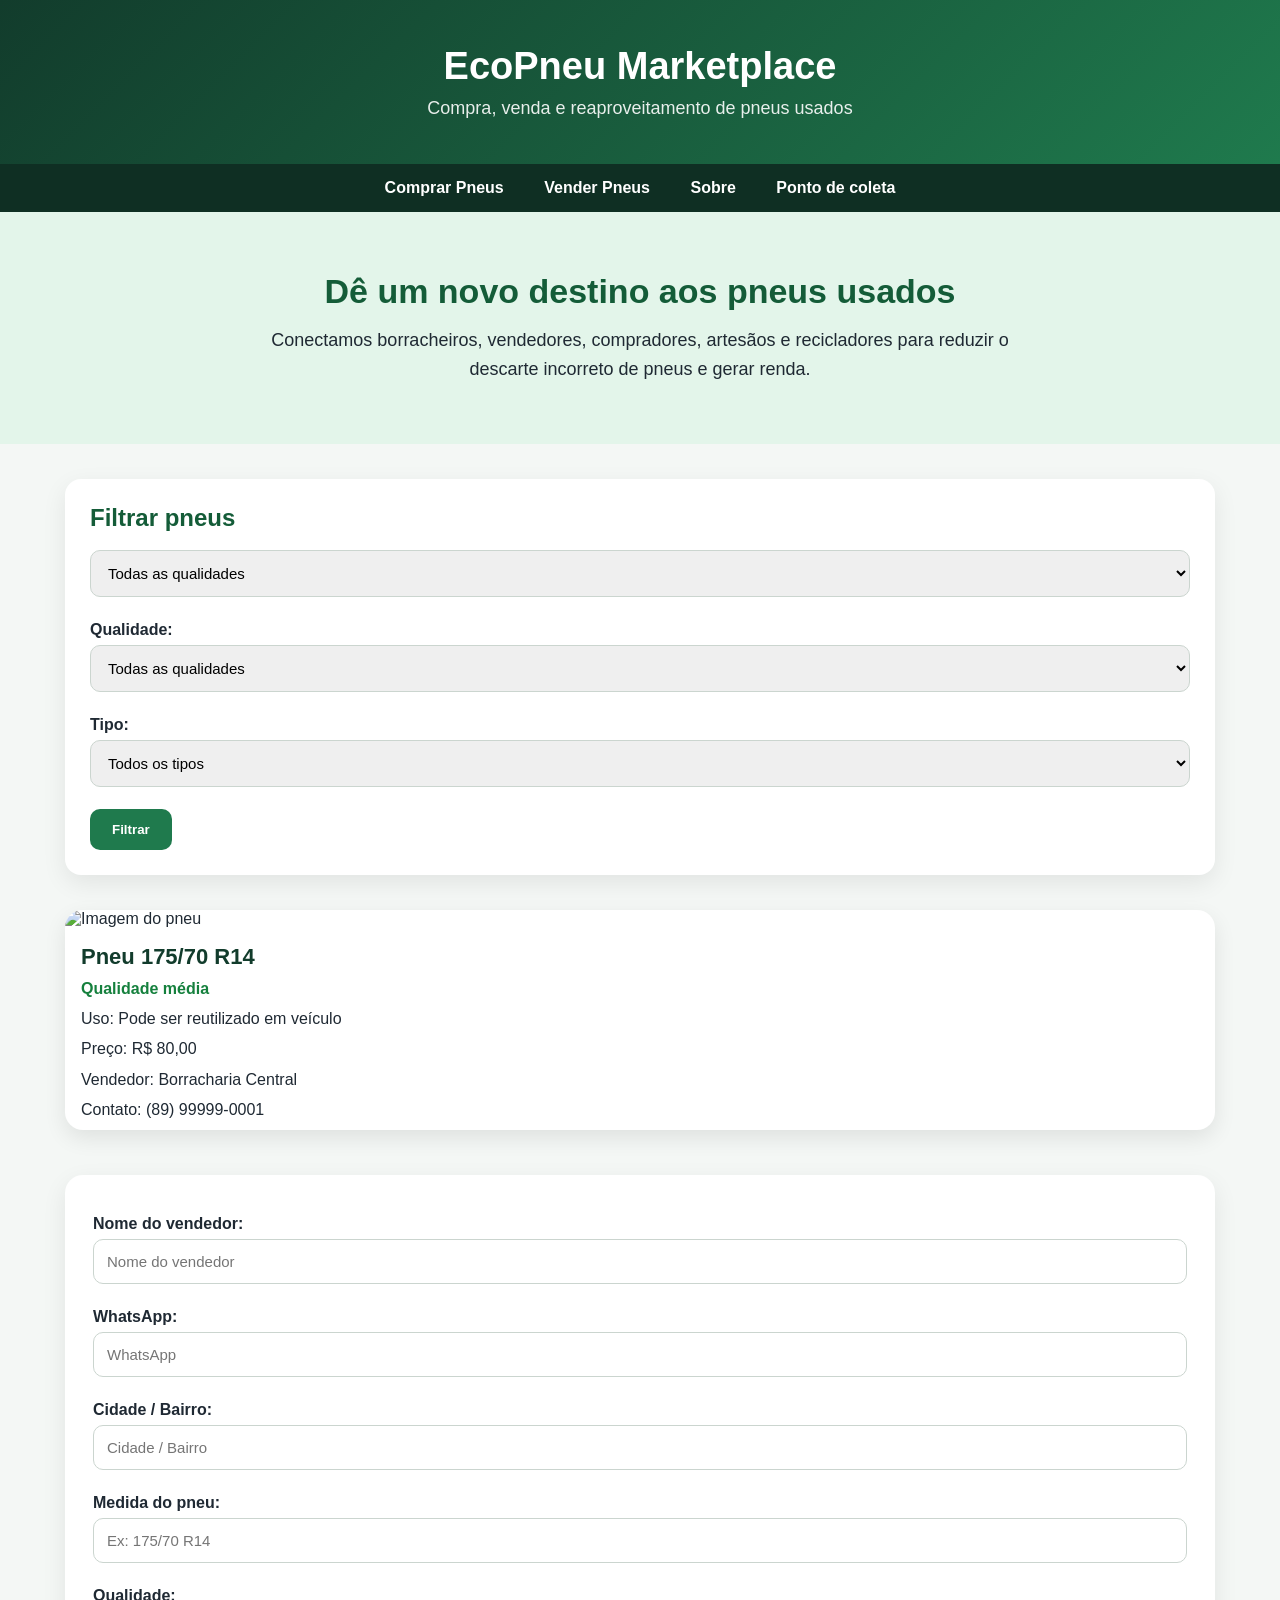
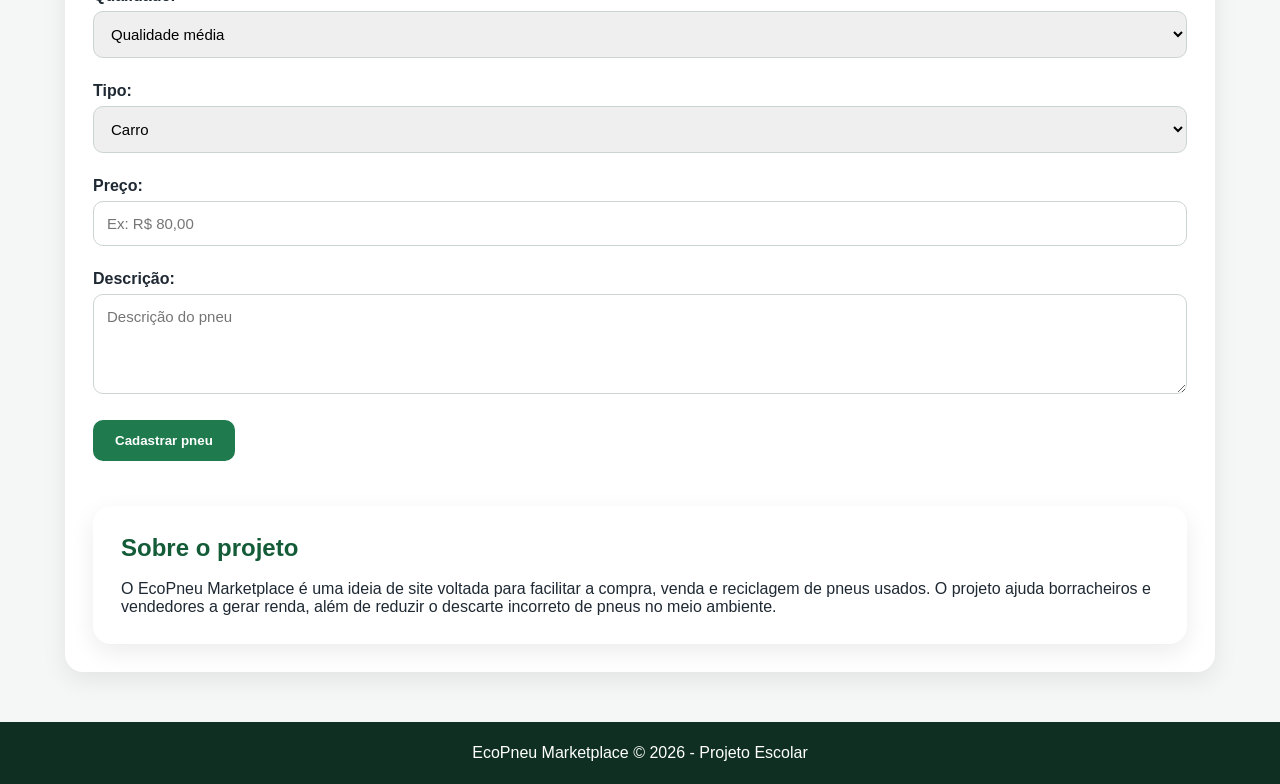
==== compra.html @ 9279fdc3 "alteração do index" ====
<!DOCTYPE html>
<html lang="pt-BR">
<head>
  <meta charset="UTF-8">
  <meta name="viewport" content="width=device-width, initial-scale=1.0">
  <title>EcoPneu Marketplace</title>

  <link rel="stylesheet" href="style.css">
</head>

<body>

  <header>
    <h1>EcoPneu Marketplace</h1>
    <p>Compra, venda e reaproveitamento de pneus usados</p>
  </header>

  <nav>
    <a href="#comprar">Comprar Pneus</a>
    <a href="#vender">Vender Pneus</a>
    <a href="#sobre">Sobre</a>
    <a href="https://www.google.com/maps/place/Instituto+Federal+do+Piau%C3%AD
    +-+IFPI+-+Campus+Picos/@-7.0772223,-41.4127122,2602m/data=!3m1!1e3!4m6!3m5!1s0x79c1adfe6fee63d:0xf13ece540943492!8m2!3d-7.0703191!4d-41.402283!16s%2Fg%2F1
    1b7q0vxvd?entry=ttu&g_ep=EgoyMDI2MDQyNi4wIKXMDSoASAFQAw%3D%3D">Ponto de coleta</a>
  </nav>

  <section class="hero">
    <h2>Dê um novo destino aos pneus usados</h2>
    <p>
      Conectamos borracheiros, vendedores, compradores, artesãos e recicladores
      para reduzir o descarte incorreto de pneus e gerar renda.
    </p>
  </section>

  <main class="container">

    <section id="comprar">
      <div class="filtros">
        <h2>Filtrar pneus</h2>

        <select id="filtroQualidade">
          <option value="todos">Todas as qualidades</option>
          <option value="media">Artesanato</option>
          <option value="baixa">Recamapagem</option>
        </select>

        <label for="filtroQualidade">Qualidade:</label>
<select id="filtroQualidade">
  <option value="todos">Todas as qualidades</option>
  <option value="media">Qualidade média</option>
  <option value="baixa">Qualidade baixa</option>
</select>

<label for="filtroTipo">Tipo:</label>
<select id="filtroTipo">
  <option value="todos">Todos os tipos</option>
  <option value="carro">Carro</option>
  <option value="moto">Moto</option>
  <option value="reciclagem">Reciclagem</option>
  <option value="artesanato">Artesanato</option>
</select>
        <button type="button" onclick="filtrar()">Filtrar</button>
      </div>

      <div class="pneus" id="listaPneus">

        <div class="card" data-qualidade="media" data-tipo="carro">
          <img src="[data-uri]
          2t2RmSVrmSiZiJky8Q3elgICcqqDpFRWuDB4upivT56kAAkhy11SaPniMhr1rCS/ZEOpBST7yTTixdi70pHln2mpctJmAG8m9dU4IG45M+6OVexmMUrMs4i94Tobwq3XKKjg7PQtrk5NKsoEEtwcYsccobzLBMDkMQB7qkqpmWSX/tDpWz5oFAmYDXukEmm9lRHGapBZQUlQxAJSQ+FFORzgEZ1nmAC8k1wvJp57oSSpQoKbxjT15QudoKdgtYepwxy0c+s48VtBbOZit7v9awU2mT1j3j19enhuFKNTXdDpe1V0F/jQuPOsczbeQPGa8euMA3WhZDBKm4HnhyjqXJXw3uOsILtJIdyelYUlgn3Sp+PygHdmlpSod4cPqS3WF5F1JugF641whlLs6xU3U1zIH7w4VPlhRN+8TkkU6wDlU0u2eQb5fSOiW8Tg6Z9Moj17RIBusnJhUnSsWXsx2OtNpZSgZcv76nc6lKTU/[base64]/sLYJuMgIOsslHkmh6RdGR2jbXdKlJkKb8IenEaxzMtyVCsiWf1N8DSNBtf8JrKoEInTk1BqUEOC/wB0E13w3T/CoJwtNNCjPIve3nrDRnirXLcD2CHL++ThjnvhKbtBLP7OWMBiCdAGNY0JX8KCST/MiobwGnnWtekcp/hCCz2nDMS351VpTmYaM7mbSCHogflTXyENTtRRopRfMBg3ONgsX8KLIljMmTZhd8UpHQD5xN2DsJs+UXTZkE6rJX5KJHlDRg1is06cppUpcwnBgpR409YRdNjfw1tk5jPIkp0Ubyt/dTQcyI2aTJSkMlISNAAB0EdxNFY7P9hbJZWIR7RY9+YxY6hOA+MWeCCAIIIIAggggP/Z" alt="Pneu usado de carro">
          <h3>Pneu em bom estado</h3>
          <p class="media">Qualidade média</p>
          <p>Uso: pode ser reutilizado em veículo</p>
          <p>Preço: R$ 80,00</p>
          <p>Vendedor: Borracharia Central</p>
          <p>Contato: (89) 99999-0001</p>
          <p>Descrição: pneu bom para venda </p>
        </div>

        <div class="card" data-qualidade="media" data-tipo="moto">
          <img src="https://http2.mlstatic.com/D_NQ_NP_2X_935549-MLB108871955428_032026-F.webp" alt="Pneu usado de moto">
          <h3>Pneu de Moto Aro 18</h3>
          <p class="media">Qualidade média</p>
          <p>Uso: moto urbana</p>
          <p>Preço: R$ 60,00</p>
          <p>Vendedor: João Pneus</p>
          <p>Contato: (89) 99999-0002</p>
        </div>

        <div class="card" data-qualidade="baixa" data-tipo="artesanato">
          <img src="[data-uri]
          8QWsfz10jrnFuzsmd/8A
          dlpU2pHeH3HpGbxPYOQk55alpUxKRmcFhz0/Maxy+TNwGOzMyWDis5Y/08zL/qZiU+gPhAcZBPCVJTUply
          yf9qSg+hQIqZSc4IOo9fYjR8Hxjy0oLMHoQLK+ZJ3Fw3KOjHiSlKX/AFXwZzyNxjHxfyc57O4nKopNjbrG1xK86M1zZQ5k/cl+pUNUxXcW7FlyvCrSA7/DWSG5JXYjYKY8zDuEw05CQJqcqmY2U/gHcQ4KUdiZNSM3jcOZcy14veDy0S5SllLVJJe9Awbq/V+UPqwmdSQQehqW5P8ALD/GcGFy0plkI1I0Nd97toa2h1TsLszGCw6ZsyZiJ7iSFOWoZitJaTpzOgtUiH1zZuKUyRkQAyUpDBKQKADQQWKkrmzRKIIRLDJG9u9zf6Cka7hGFTKTUePvrBDHYSnRG4P2Nls6w53jXcP4PKQ2VKbeft4jf/[base64]/UTU/QR6OK/Y138FhMmBIJLk07qBUvZgTtz+0EpVBQjrQud2iMpbLYFL6u7vtyh8F+VfR41TNL3EQHsnW4HLpBhRo5BpetBsKVMNKR7/ABz5QSgQN9nIHnWsAWKK28xle3OEQVPsPCp6dPe3kb0Pj53g5pBNuW0LkAJiqgdD94XMeWv7faG1SCHINRYXc3YO7PU0h5NgKila0tbV4YxDUULHkW9XfwgCCdwRq/kzuT+Yczt+kkUZmq/P3eBCdBrcO46ClP5gBjagq535E8/GHCnkfGPTAeXlz3jwWz09/gfaGIAotQUj2Z9SWOv0pBSlZuXu/[base64]/jE/hmKGYMQAs0eoSujpOwNGO7H9ULxiWCVIYhi4el3ymKNBUkkN3T8w+8d8J90cso9jYjEIBIJyKBZSVWBdqk2B5s8NcTZgQSgZa95wS57wpQcn0hgp+JL7yirLSXPALsLJnJuzWNxrSsUUxCwoJWgKSbqulT3OZLH11jZszSJ2ZKUlW//AJbPyiBjeIMkua36kEN4WHSG8ZigVH9KQ9rD8DQbCKI4gzFj+0W58zHO59jZRL7hE0h1Kud/tFuvHhJDGjfyPp5xQypzBtD7pzgFzwB3lV5B/qzRop0qM3G2WuJ4kwOYsk2CbkEWGzF/KM/j+0M2oQcgN9SfHTw84jY3FvROviT4xAVKaqr7fmMpTkzSMUgCok5lEknUlz5mDRS0IA8PyZL9NYzLJ8mY5SdWBPXeO/8AZ8lGGkApIUZaS5sVKOYpZnBDjkXjkPYXs6cXiBmH+UjvTHtlFkf8rcg5juJcgv3DvmDPTXUWvGU32HHyR5s2W5zZQrUFYB8swj0PH4gvU7jMx6MY9GWh+f2DT7/sSinMHYlvrTS2/wCICatQAypB60ep8obMsFyz8iHLHZ7bdIkSWYUZ3AZ9MtOQtBuVd7oJIJ0bx+kNTQoFQSQB0c3q9qe6wUyYK0Cjsz8oQrOgB6HL7+kVsNVyKolIDBzrlVlv/c59INCuRAfU6a2caawKbVYGz84k4YM7uabev1gKb22I5IUMwI1ynV+ukEVEs+lyW9POAmrZ+6QavRyBX+36x5ehBLVfXw1rzaHYk+w6o6fvDP8AVMe8ks2iSTcajx1EGZNi9Tc+Pi/WFVNG7UrrR9/z5QSK4PS1O1SNbW5Q0qaB3aZiHy6sCA99HglTHuWBs1QfEU1htUlRcuCC3I6t1qRtC37Bs+Q59qjWpNentoUbNfk/8Q6mWS5Brr6aQM1JALjxBqD9YomgFINKqcPZxRmLtQivhHiujAX1hUrDCihWlvUvCk1PXw6+kADZSznw/UfBt4GZNu/gf31gphBcFTP4Hw9YBKbh3513oH1tfWAKBCgQa9NG5/[base64]/Mb44p8mU3Rmp3CwgWAOrRXTcE5YCNlNw+apSttyMg81N6RBnJS+RAzqNMssE3oxUR9B4xUoolSZmU4FovOznZmbi15ZaWQn5laDkP7lcvNhFzgeykxYC5gpfIl3/5EW8HPSOl8M+GlMsSkAICXAQGAJqWYsel9axyTyxukbRXdjPDuGycPLRIlpSNs5AJUzlb/AKlU0ZmFhFqScneZJ5OR4UG3vVtKUHMknMo2CjzZ+ekJ8VQ+Ugl2Lvq47oY2PNtOUYtmhKTOUwYluqY9DSZpFCtKTqGNPItHoLJuQ4jHBV6Oqj5XNKN3tq6w9LWkhKsirvVgaVZiAG/EImSXu+5UA3gzc4cnpKBbM9BpW4D9IW6VjVrcYlZjWgFyzV3Ys/[base64]/enWCmxbskSUFRdn98w0R1p73n5W90gkMQRVqvQ/wAQi9ABrv1vFKxg5Xrf0PgfxDZrVgRbc6XYN66Q4hVe8KvRvOviIMAu1bfz5QB7DaUbsPPwPKFWRfQtR7U3Hu8KpAN+jP71gJ5yBjR+lawNpLcT4CSQdKau/he9SfSPLU5oPf4hlDJs2YXapIf+KQ5moaCt2fxcwJ2CaaA+ADWt7OW8gYbnpY2A9l/ZiVLTV61tWnkIiTUKzDKruvUbN/bsH9iB+yBRVgpcAVqaswBufF28KQoUlmZn3/bwqI98FT3HLf6c/XpCK7oJu1wNNHa8KwrwNzEuCWtpa97j+W2iMqUNaizeevpEsLRRjcW+lxHgGTlY/dvN9fSGBnuKcPzVKXfmFUo2gAo0YzH8GBa6RqX5uNI6nMw/dAOz7kgtcCKefw8KJdLj1FG8X+kAM5Ri+HKcJJLJdjrz2CuWoeGVcPIplCgW0FATy1jpWK4QSS40y2f72vRoqp3CkpdQdNxXS1K/eJ1EOTXJipGHUlki2nIPvoKvWLCT8W3xFpoDStOrX5Rpf6VKQHDkB7F9djQVTXkd6WZ4flALJOYU5jejd7yilma2TG8d70ZfC8FEwjOVkqoCTtW3mIuZWAZglKEpHzJIdw4cKArUPqDV9onTMEpIHd572NaMHdy7NakT1SU5sop/q+XxG1avA5OXItNETh4SlKWcbhypu9ZyXZ3obDLF1LWzBi70Ox0Nfpziq/plIVmSokfrS3INYOAWZwKbUaLWTMdqiz6UJbuh63OwtEVQ62HZcwEsZZFA4ZJTaz5qN6xMRLuABZ/mJenqfrfWK1Sj3SFJcAklVhpSxBYVr4RMlJNJmYsRUAsHAro5tYfmGTvYQWTUEAbFJj0DMWoklhfRX7x6FqY9/JNmKKcpc5lDM1XSCaEkWDQhWnNmIClVqxepP6tBfeFTMc5jUqBd62La9IOVJBbSraat+YlN8EW709gFIPWt3J/eHMrGlWatdA/lDQA7xqSl7l6sLbfzEkJ7rvccotFrwAotoK7sxaDWskORXRnJb7eWghuXQE3q1fP30EJ/UOnM3vr+0FgnW7AmSA5FSOZDPd8rDXW9YbQoJuXIYajoK0h6UrMCfemvj6QhwwFK82JD1AgdPcrkkIZh9q/SHJYOam+h+zwAU1BTSn3gpiG6M5Gh/akUWOKwqv7QKXBA+8RSKmr9W61rpDOKAFSHJLvV2Is+kPoQRUGh0odAdXrE79ya3FINM3dGwr0fnSBIDsCSX9W1qGDaR4nMnPZza4v+8KqWa1Zth9HeGuNhtuzwUSKh/R2v48uet4CcxUGYBh43NS9zz2h2Wg0qeutNzCfD7w8SPb3peHWwVqBSkpzAJYDZjzpWCB5Hct93iPNm5fiG4DUoDv8AM0SJajfakJeCa7CoUxBHRrE+nusNzjckeXXVy+sLMmWLXem1CYZQtxUPUjyA/MUxiGUcpCRWw2d7ECI6UzWSKhKaGpWVZqqJeqWLNVrw9hpKZfdSlhXUnVjUn/SIfCe83X0iHFMadKkMKSp7N76V+0LicwIOU5TpZ/PlDrVKdi3ptaKvF8Q+EzJd2zOTUd4MBZKv9QD9awNgo7k1vmarvQ08tfAw2ZJ+baw9+7ax6WSxUC1hQDZ35H8wRQATcsCRVqgA2s3voX5E2Q5kp7BiblgWYaH9t4hqwmulL3O76Wp4xb/[base64]/BpcjlpQ3LOBo+lWh5BarlSQWoaij+VGgZrKoRR/2v4wEleUE7By/6tBpfnASyWieAGCmGgdm5MQ8ehBUAgkOBR30j0NanwCbZ//Z" alt="Pneu usado para artesanato">
          <h3>Pneu Aro 15</h3>
          <p class="baixa">Qualidade baixa</p>
          <p>Uso: artesanato, decoração ou jardim</p>
          <p>Preço: R$ 15,00</p>
          <p>Vendedor: Maria Recicla</p>
          <p>Contato: (89) 99999-0003</p>
        </div>

        <div class="card" data-qualidade="baixa" data-tipo="reciclagem">
          <img src="[data-uri]
          ICIiAiIgIiICIiAiIgIiICIiAiIgIiICIiAiIgIiICIiD/2Q==" alt="Lote de pneus usados">
          <h3>Lote de Pneus Usados</h3>
          <p class="baixa">Qualidade baixa</p>
          <p>Uso: reciclagem ou reaproveitamento</p>
          <p>Preço: a combinar</p>
          <p>Vendedor: Borracharia Avenida</p>
          <p>Contato: (89) 99999-0004</p>
        </div>

      </div>
    </section>

    <section class="formulario" id="vender"><form id="formVenda">
  <label for="vendedor">Nome do vendedor:</label>
  <input id="vendedor" type="text" placeholder="Nome do vendedor">

  <label for="contato">WhatsApp:</label>
  <input id="contato" type="text" placeholder="WhatsApp">

  <label for="local">Cidade / Bairro:</label>
  <input id="local" type="text" placeholder="Cidade / Bairro">

  <label for="medida">Medida do pneu:</label>
  <input id="medida" type="text" placeholder="Ex: 175/70 R14">

  <label for="qualidade">Qualidade:</label>
  <select id="qualidade">
    <option value="media">Qualidade média</option>
    <option value="baixa">Qualidade baixa</option>
  </select>

  <label for="tipo">Tipo:</label>
  <select id="tipo">
    <option value="carro">Carro</option>
    <option value="moto">Moto</option>
    <option value="reciclagem">Reciclagem</option>
    <option value="artesanato">Artesanato</option>
  </select>

  <label for="preco">Preço:</label>
  <input id="preco" type="text" placeholder="Ex: R$ 80,00">

  <label for="descricao">Descrição:</label>
  <textarea id="descricao" placeholder="Descrição do pneu"></textarea>

  <button type="button" onclick="cadastrarPneu()">Cadastrar pneu</button>
</form>

       
    <section class="formulario" id="sobre">
      <h2>Sobre o projeto</h2>
      <p>
        O EcoPneu Marketplace é uma ideia de site voltada para facilitar a compra,
        venda e reciclagem de pneus usados. O projeto ajuda borracheiros e vendedores
        a gerar renda, além de reduzir o descarte incorreto de pneus no meio ambiente.
      </p>
    </section>

  </main>

  <footer>
    <p>EcoPneu Marketplace © 2026 - Projeto Escolar</p>
  </footer>

  <script src="script.js"></script>
  <script src="localstroege.js"></script>
</body>
</html>
---- style.css ----
* {
  margin: 0;
  padding: 0;
  box-sizing: border-box;
  font-family: "Segoe UI", Arial, sans-serif;
}

body {
  background: #f4f7f5;
  color: #1f2933;
}

/* TOPO */
header {
  background: linear-gradient(135deg, #123c2c, #1f7a4d);
  color: white;
  text-align: center;
  padding: 45px 20px;
}

header h1 {
  font-size: 38px;
  margin-bottom: 10px;
}

header p {
  font-size: 18px;
  opacity: 0.9;
}

/* MENU */
nav {
  background: #0f2f23;
  padding: 15px;
  text-align: center;
  position: sticky;
  top: 0;
  z-index: 10;
}

nav a {
  color: white;
  text-decoration: none;
  margin: 0 18px;
  font-weight: 600;
}

nav a:hover {
  color: #9ef0b8;
}

/* HERO */
.hero {
  background: #e3f5ea;
  text-align: center;
  padding: 60px 20px;
}

.hero h2 {
  color: #145c38;
  font-size: 34px;
  margin-bottom: 15px;
}

.hero p {
  max-width: 750px;
  margin: auto;
  font-size: 18px;
  line-height: 1.6;
}

/* CONTAINER */
.container {
  width: 90%;
  max-width: 1150px;
  margin: 35px auto;
}

/* FILTROS */
.filtros {
  background: white;
  padding: 25px;
  border-radius: 16px;
  box-shadow: 0 8px 25px rgba(0, 0, 0, 0.08);
  margin-bottom: 35px;
}

.filtros h2 {
  color: #145c38;
  margin-bottom: 18px;
}

label {
  display: block;
  margin-top: 12px;
  margin-bottom: 6px;
  font-weight: 600;
}

select,
input,
textarea {
  width: 100%;
  padding: 13px;
  border: 1px solid #cbd5cf;
  border-radius: 10px;
  font-size: 15px;
  outline: none;
  margin-bottom: 12px;
}

select:focus,
input:focus,
textarea:focus {
  border-color: #1f7a4d;
  box-shadow: 0 0 0 3px rgba(31, 122, 77, 0.15);
}

button {
  background: #1f7a4d;
  color: white;
  border: none;
  padding: 13px 22px;
  border-radius: 10px;
  cursor: pointer;
  font-weight: bold;
  margin-top: 10px;
  transition: 0.3s;
}

button:hover {
  background: #145c38;
  transform: translateY(-2px);
}

/* CARDS */
.pneus {
  display: grid;
  grid-template-columns: repeat(auto-fit, minmax(260px, 1fr));
  gap: 24px;
}

.card {
  background: white;
  border-radius: 18px;
  overflow: hidden;
  box-shadow: 0 8px 22px rgba(0, 0, 0, 0.09);
  transition: 0.3s;
}

.card:hover {
  transform: translateY(-6px);
  box-shadow: 0 12px 30px rgba(0, 0, 0, 0.14);
}

.card img {
  width: 100%;
  height: 185px;
  object-fit: cover;
}

.card h3 {
  color: #123c2c;
  font-size: 22px;
  margin: 16px 16px 8px;
}

.card p {
  margin: 8px 16px;
  line-height: 1.4;
}

.media {
  color: #15803d;
  font-weight: bold;
}

.baixa {
  color: #b45309;
  font-weight: bold;
}

/* FORMULÁRIO */
.formulario {
  background: white;
  padding: 28px;
  border-radius: 18px;
  margin-top: 45px;
  box-shadow: 0 8px 25px rgba(0, 0, 0, 0.08);
}

.formulario h2 {
  color: #145c38;
  margin-bottom: 18px;
}

textarea {
  min-height: 100px;
  resize: vertical;
}

/* RODAPÉ */
footer {
  background: #0f2f23;
  color: white;
  text-align: center;
  padding: 22px;
  margin-top: 50px;
}

/* RESPONSIVO */
@media (max-width: 700px) {
  header h1 {
    font-size: 28px;
  }

  .hero h2 {
    font-size: 26px;
  }

  nav a {
    display: block;
    margin: 10px 0;
  }
}
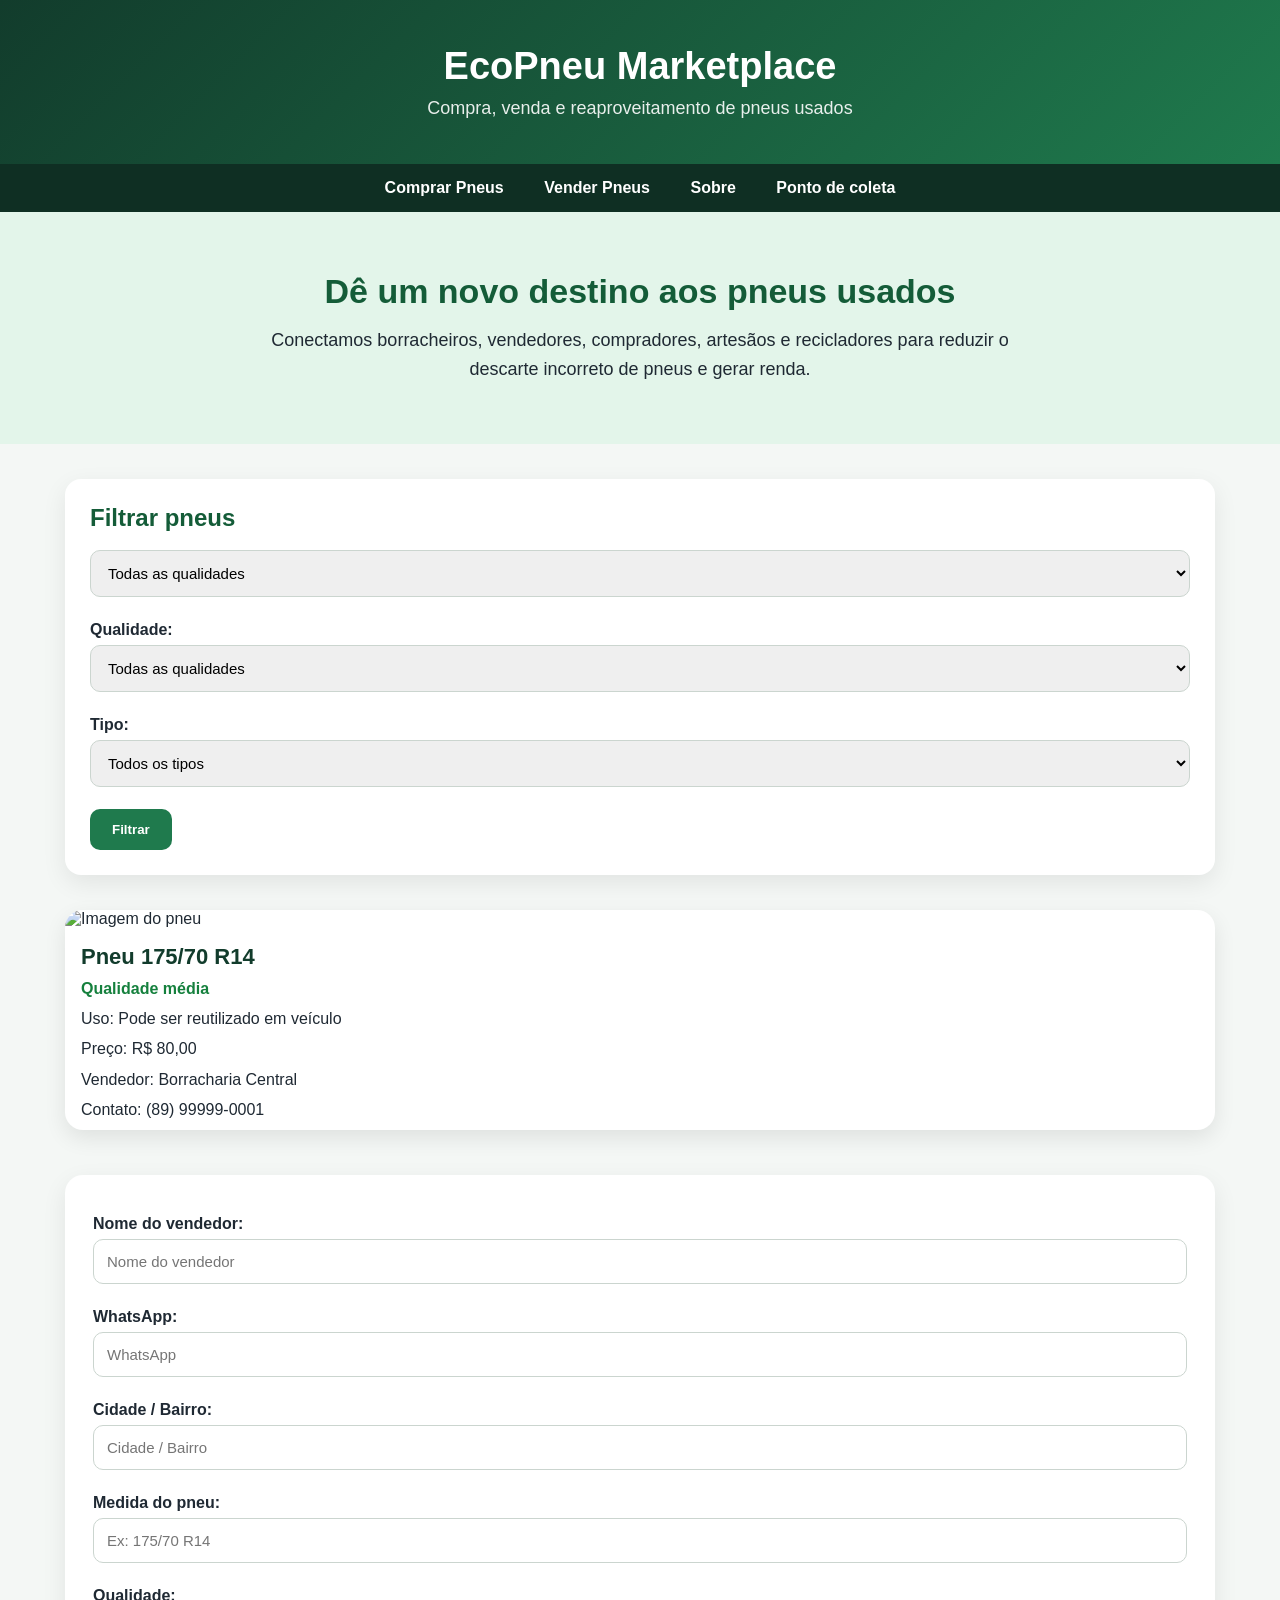
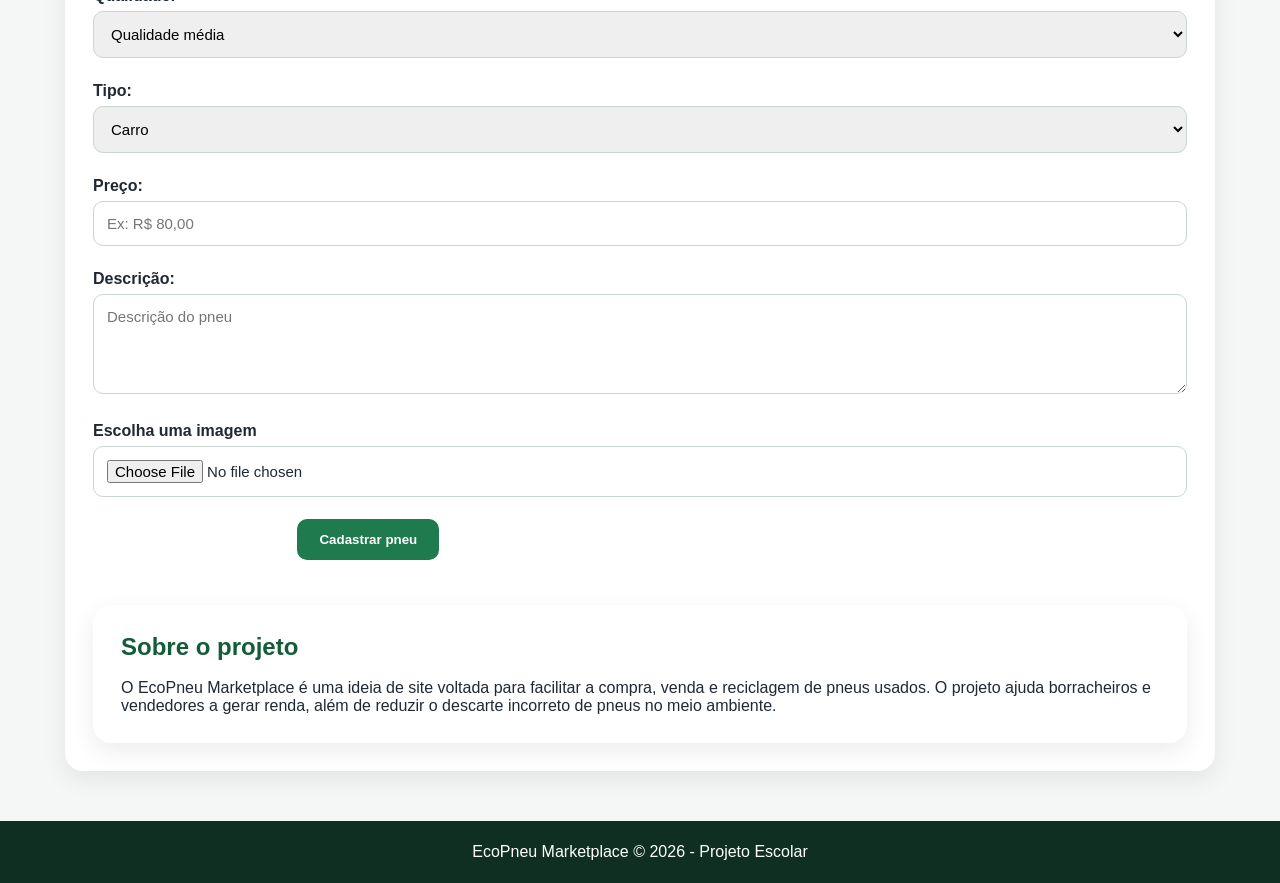
==== commit d2b38b2d: "nome de recapagem" ====
--- a/compra.html
+++ b/compra.html
@@ -41,7 +41,7 @@
         <select id="filtroQualidade">
           <option value="todos">Todas as qualidades</option>
           <option value="media">Artesanato</option>
-          <option value="baixa">Recamapagem</option>
+          <option value="baixa">Recapagem</option>
         </select>
 
         <label for="filtroQualidade">Qualidade:</label>
@@ -146,6 +146,16 @@
 
   <label for="descricao">Descrição:</label>
   <textarea id="descricao" placeholder="Descrição do pneu"></textarea>
+  
+
+  
+  <label for="imagem">
+  Escolha uma imagem
+</label>
+
+<input type="file" id="imagem">
+  
+  <img id="preview" width="200">
 
   <button type="button" onclick="cadastrarPneu()">Cadastrar pneu</button>
 </form>
@@ -169,4 +179,4 @@
   <script src="script.js"></script>
   <script src="localstroege.js"></script>
 </body>
-</html>+</html>
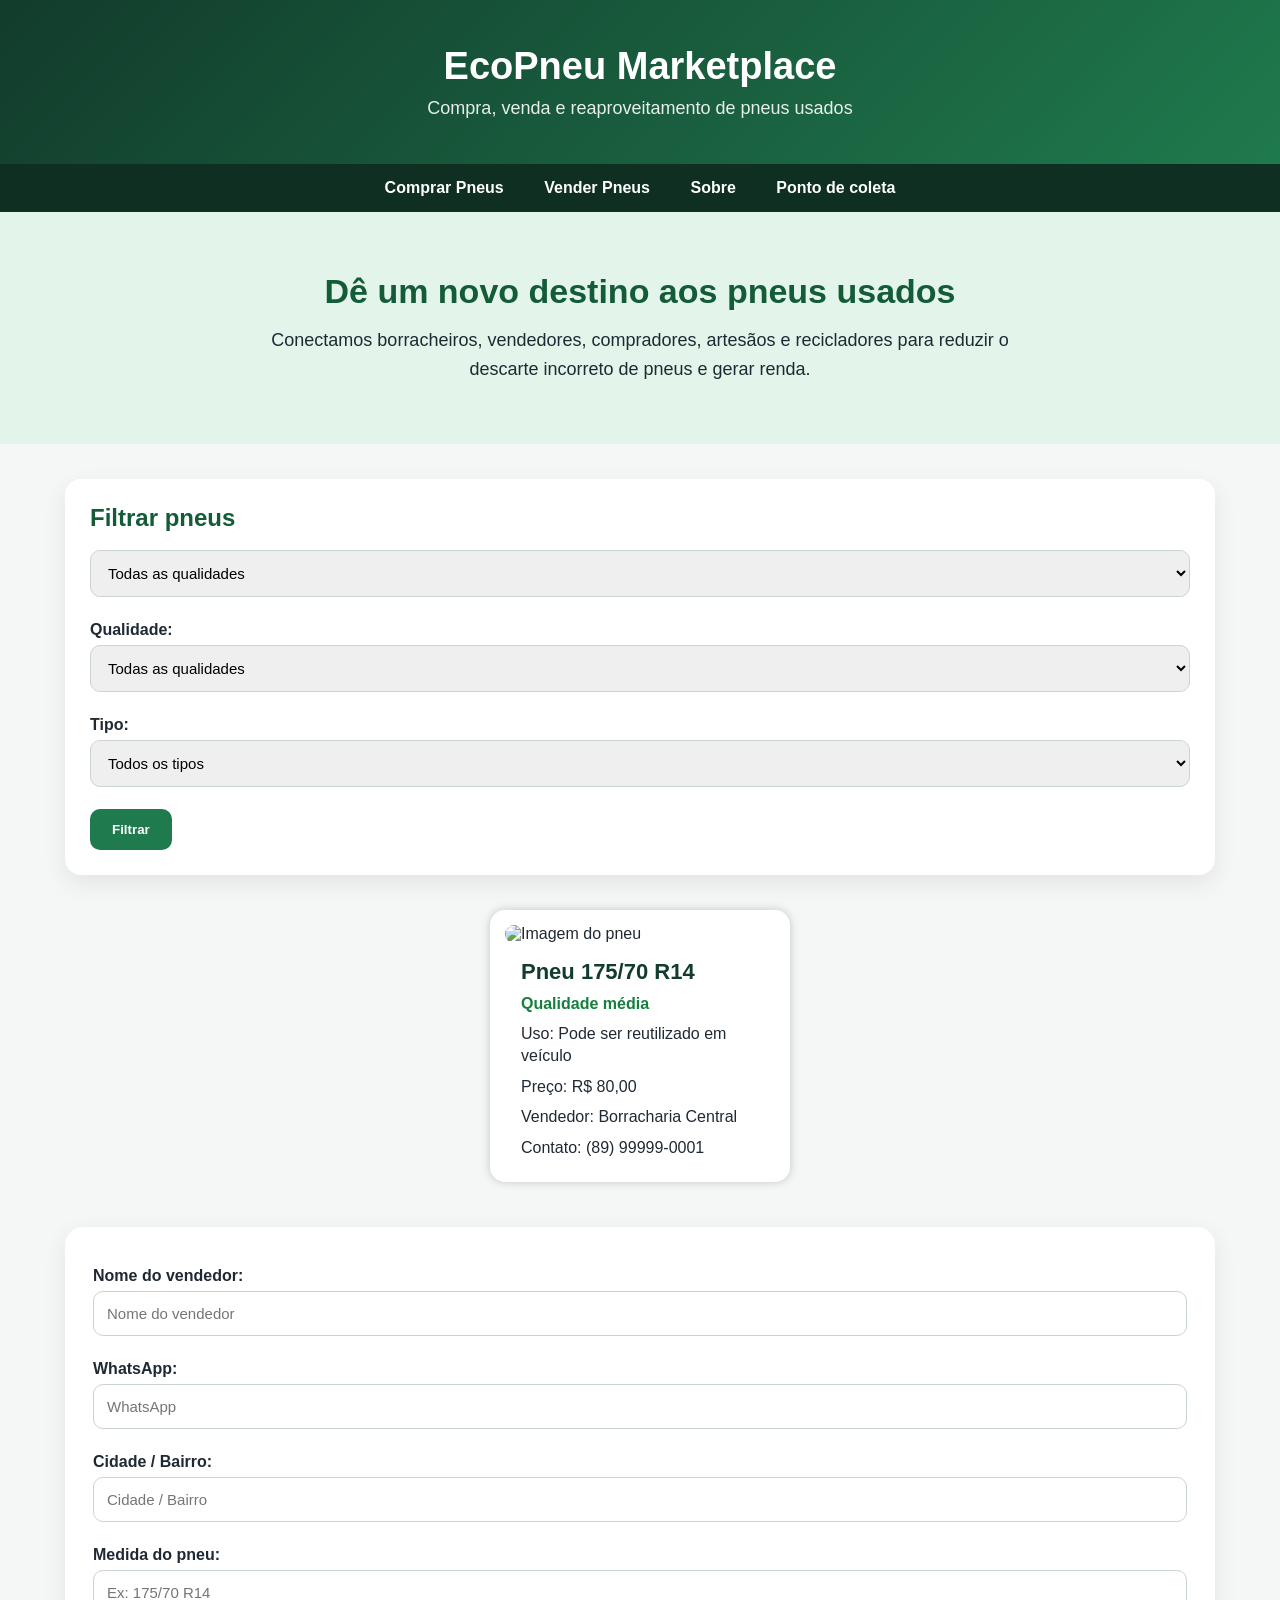
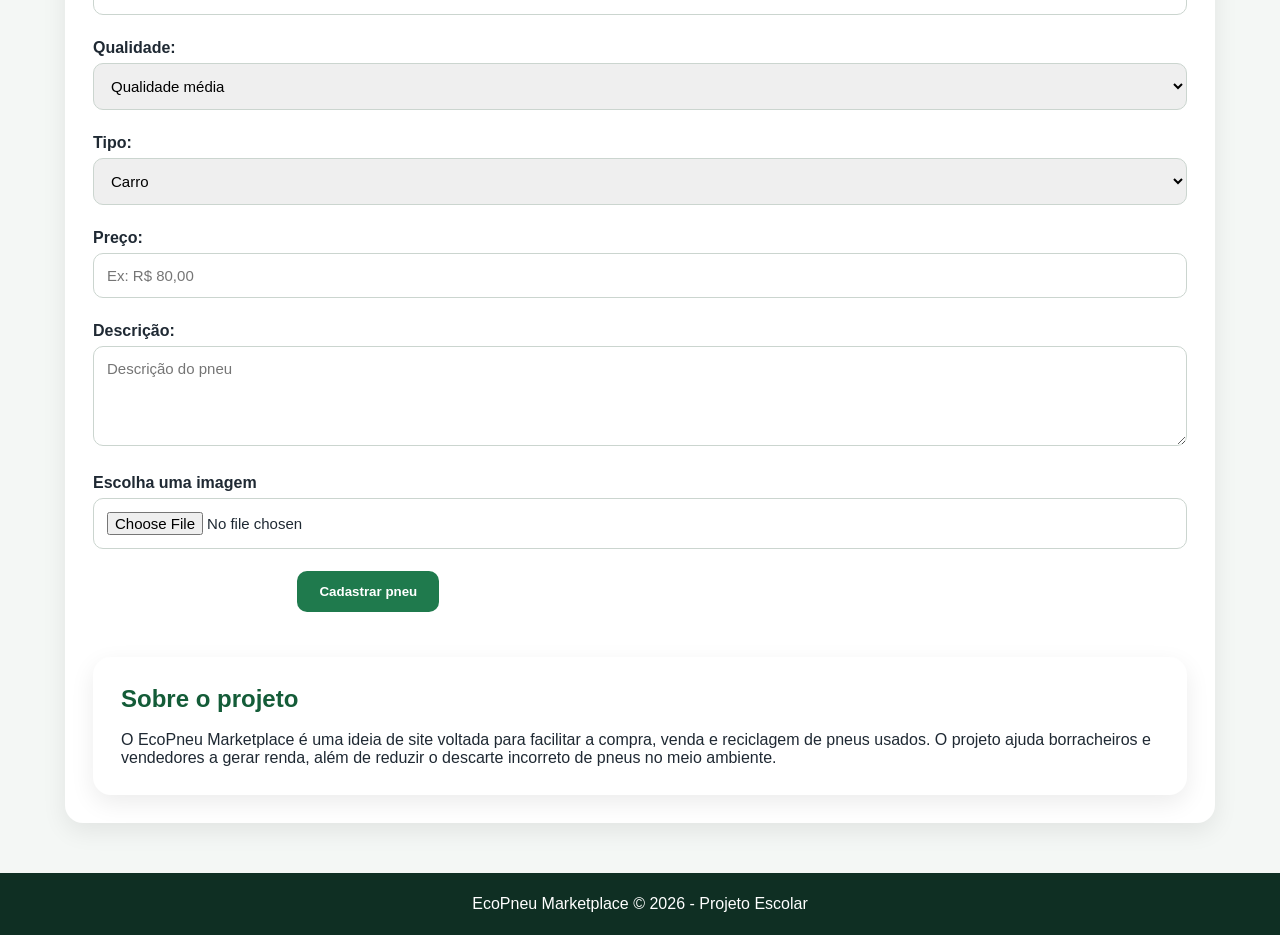
==== commit 339d9b1c: "zap" ====
--- a/compra.html
+++ b/compra.html
@@ -155,6 +155,7 @@
 
 <input type="file" id="imagem">
   
+
   <img id="preview" width="200">
 
   <button type="button" onclick="cadastrarPneu()">Cadastrar pneu</button>
@@ -178,5 +179,6 @@
 
   <script src="script.js"></script>
   <script src="localstroege.js"></script>
+  
 </body>
 </html>
--- a/style.css
+++ b/style.css
@@ -222,4 +222,92 @@
     display: block;
     margin: 10px 0;
   }
+}
+.card{
+  cursor:pointer;
+}
+/* RESPONSIVIDADE CELULAR */
+
+@media(max-width:768px){
+
+  body{
+    padding:10px;
+  }
+
+  .container{
+    width:100%;
+    padding:10px;
+  }
+
+  .lista-pneus{
+    display:flex;
+    flex-direction:column;
+    gap:20px;
+  }
+
+  .card{
+    width:100%;
+    max-width:100%;
+  }
+
+  .card img{
+    width:100%;
+    height:auto;
+  }
+
+  form{
+    width:100%;
+  }
+
+  input,
+  select,
+  textarea,
+  button{
+    width:100%;
+    font-size:16px;
+  }
+
+  h1{
+    font-size:24px;
+    text-align:center;
+  }
+
+}
+.card{
+
+  width:300px;
+  max-width:100%;
+
+  background:white;
+
+  border-radius:15px;
+
+  padding:15px;
+
+  box-shadow:0 0 10px rgba(0,0,0,0.2);
+
+  cursor:pointer;
+
+}
+.card img{
+
+  width:100%;
+
+  height:220px;
+
+  object-fit:cover;
+
+  border-radius:10px;
+
+}
+#listaPneus{
+
+  display:flex;
+
+  flex-wrap:wrap;
+
+  gap:20px;
+
+  justify-content:center;
+
 }
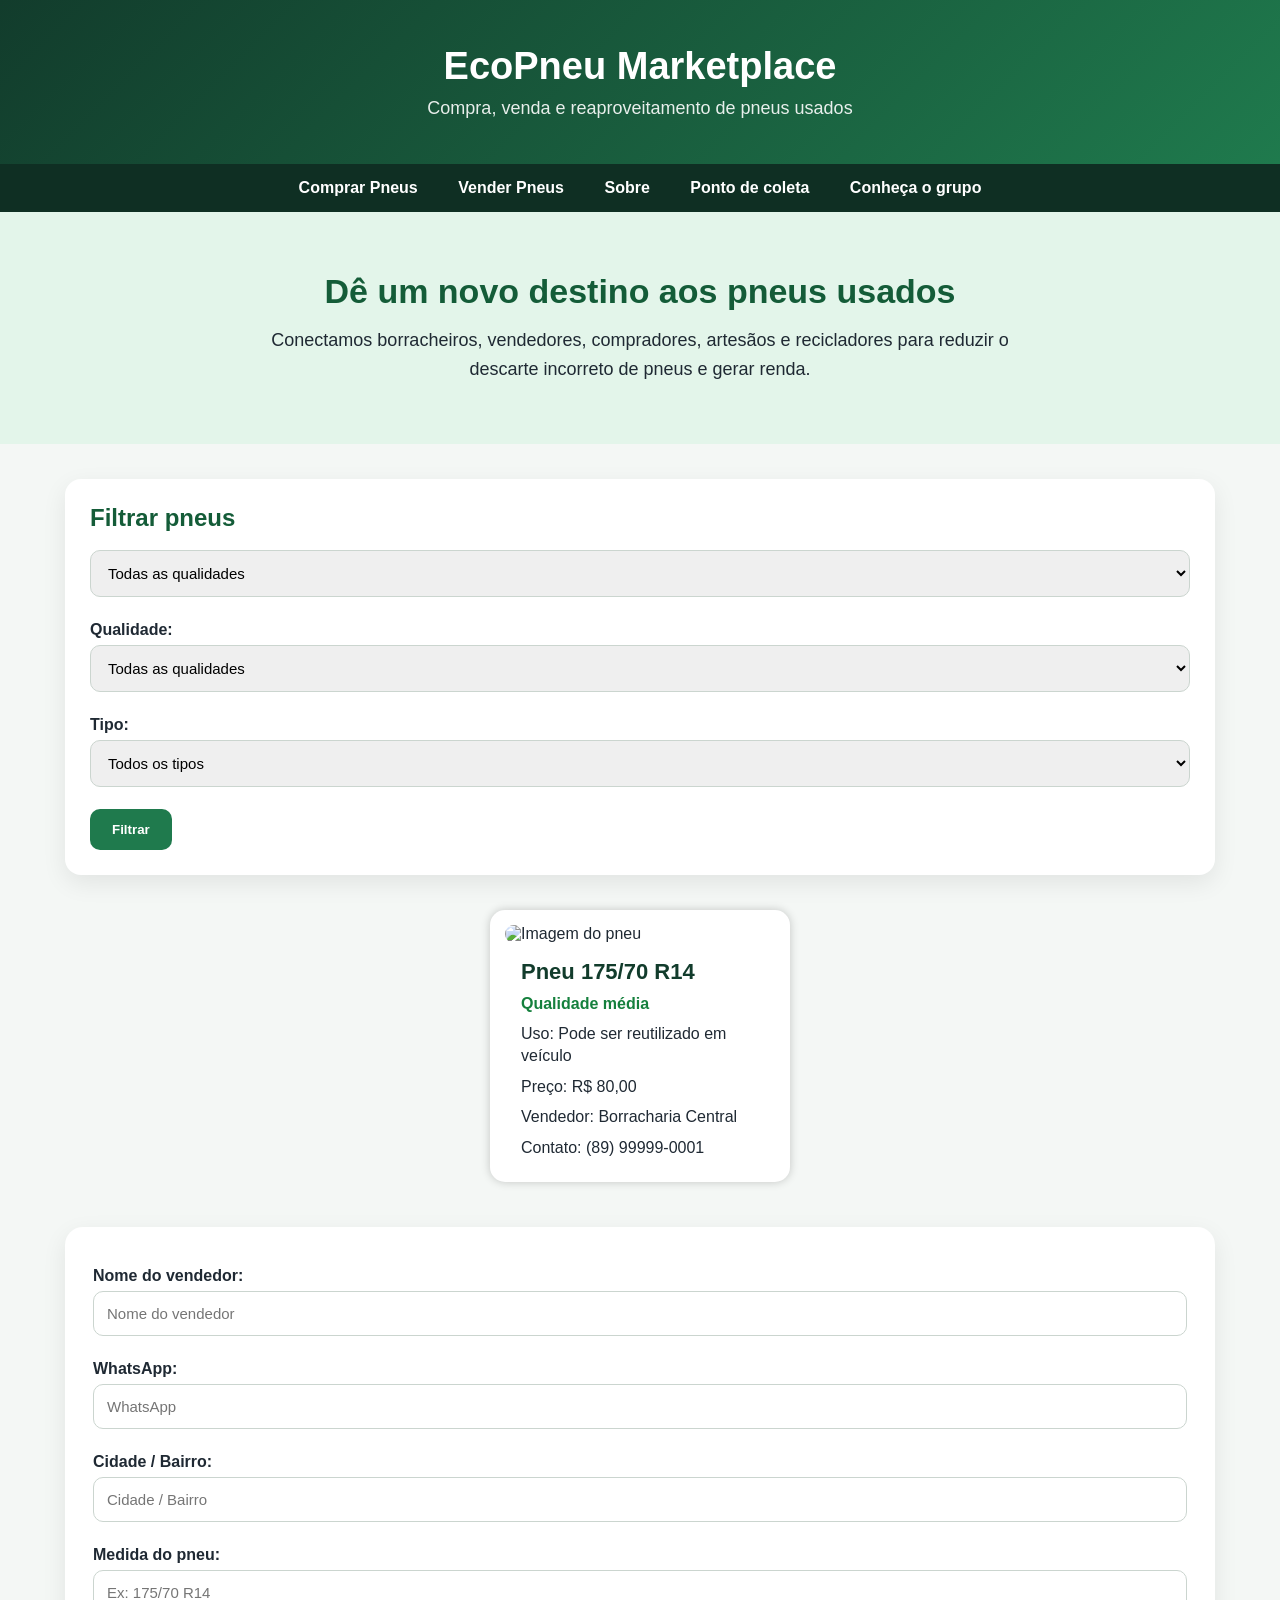
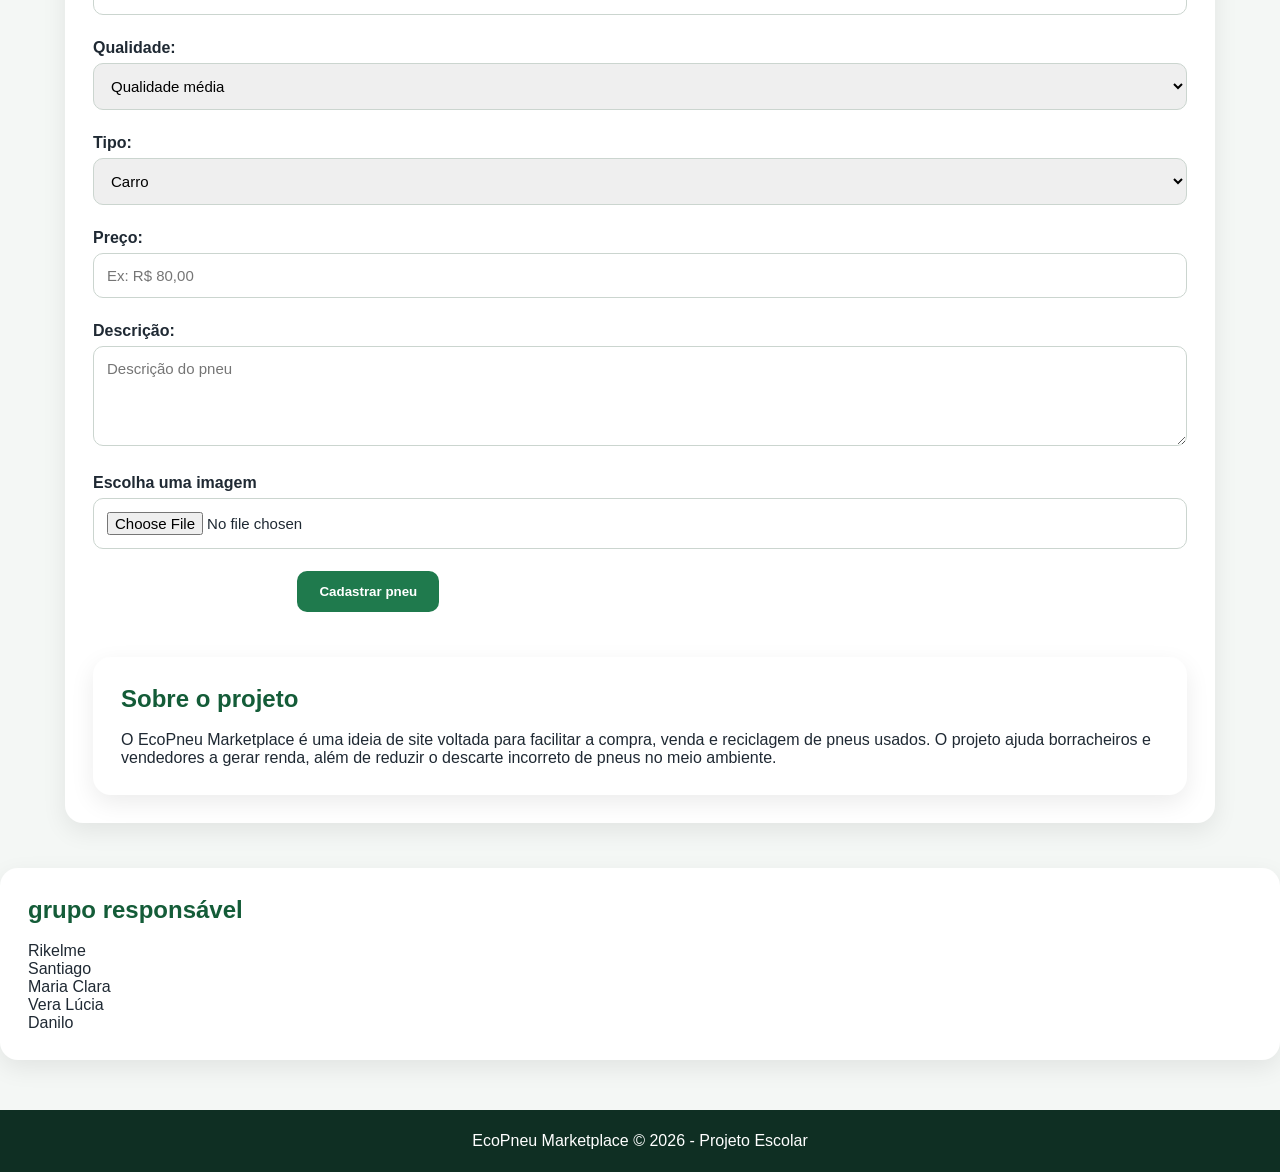
==== commit ad4575f3: "grupo" ====
--- a/compra.html
+++ b/compra.html
@@ -22,6 +22,7 @@
     <a href="https://www.google.com/maps/place/Instituto+Federal+do+Piau%C3%AD
     +-+IFPI+-+Campus+Picos/@-7.0772223,-41.4127122,2602m/data=!3m1!1e3!4m6!3m5!1s0x79c1adfe6fee63d:0xf13ece540943492!8m2!3d-7.0703191!4d-41.402283!16s%2Fg%2F1
     1b7q0vxvd?entry=ttu&g_ep=EgoyMDI2MDQyNi4wIKXMDSoASAFQAw%3D%3D">Ponto de coleta</a>
+    <a href="#grupo">Conheça o grupo</a>
   </nav>
 
   <section class="hero">
@@ -168,10 +169,25 @@
         O EcoPneu Marketplace é uma ideia de site voltada para facilitar a compra,
         venda e reciclagem de pneus usados. O projeto ajuda borracheiros e vendedores
         a gerar renda, além de reduzir o descarte incorreto de pneus no meio ambiente.
+
       </p>
     </section>
 
   </main>
+<section class="formulario" id="grupo">
+    <h2>grupo responsável</h2>
+    <p>
+      Rikelme
+      <br>
+      Santiago
+      <br>
+      Maria Clara
+      <br>
+      Vera Lúcia
+      <br>
+      Danilo
+    </p>
+  </section>
 
   <footer>
     <p>EcoPneu Marketplace © 2026 - Projeto Escolar</p>
@@ -179,6 +195,7 @@
 
   <script src="script.js"></script>
   <script src="localstroege.js"></script>
+
   
 </body>
 </html>
--- a/style.css
+++ b/style.css
@@ -310,4 +310,4 @@
 
   justify-content:center;
 
-}+}
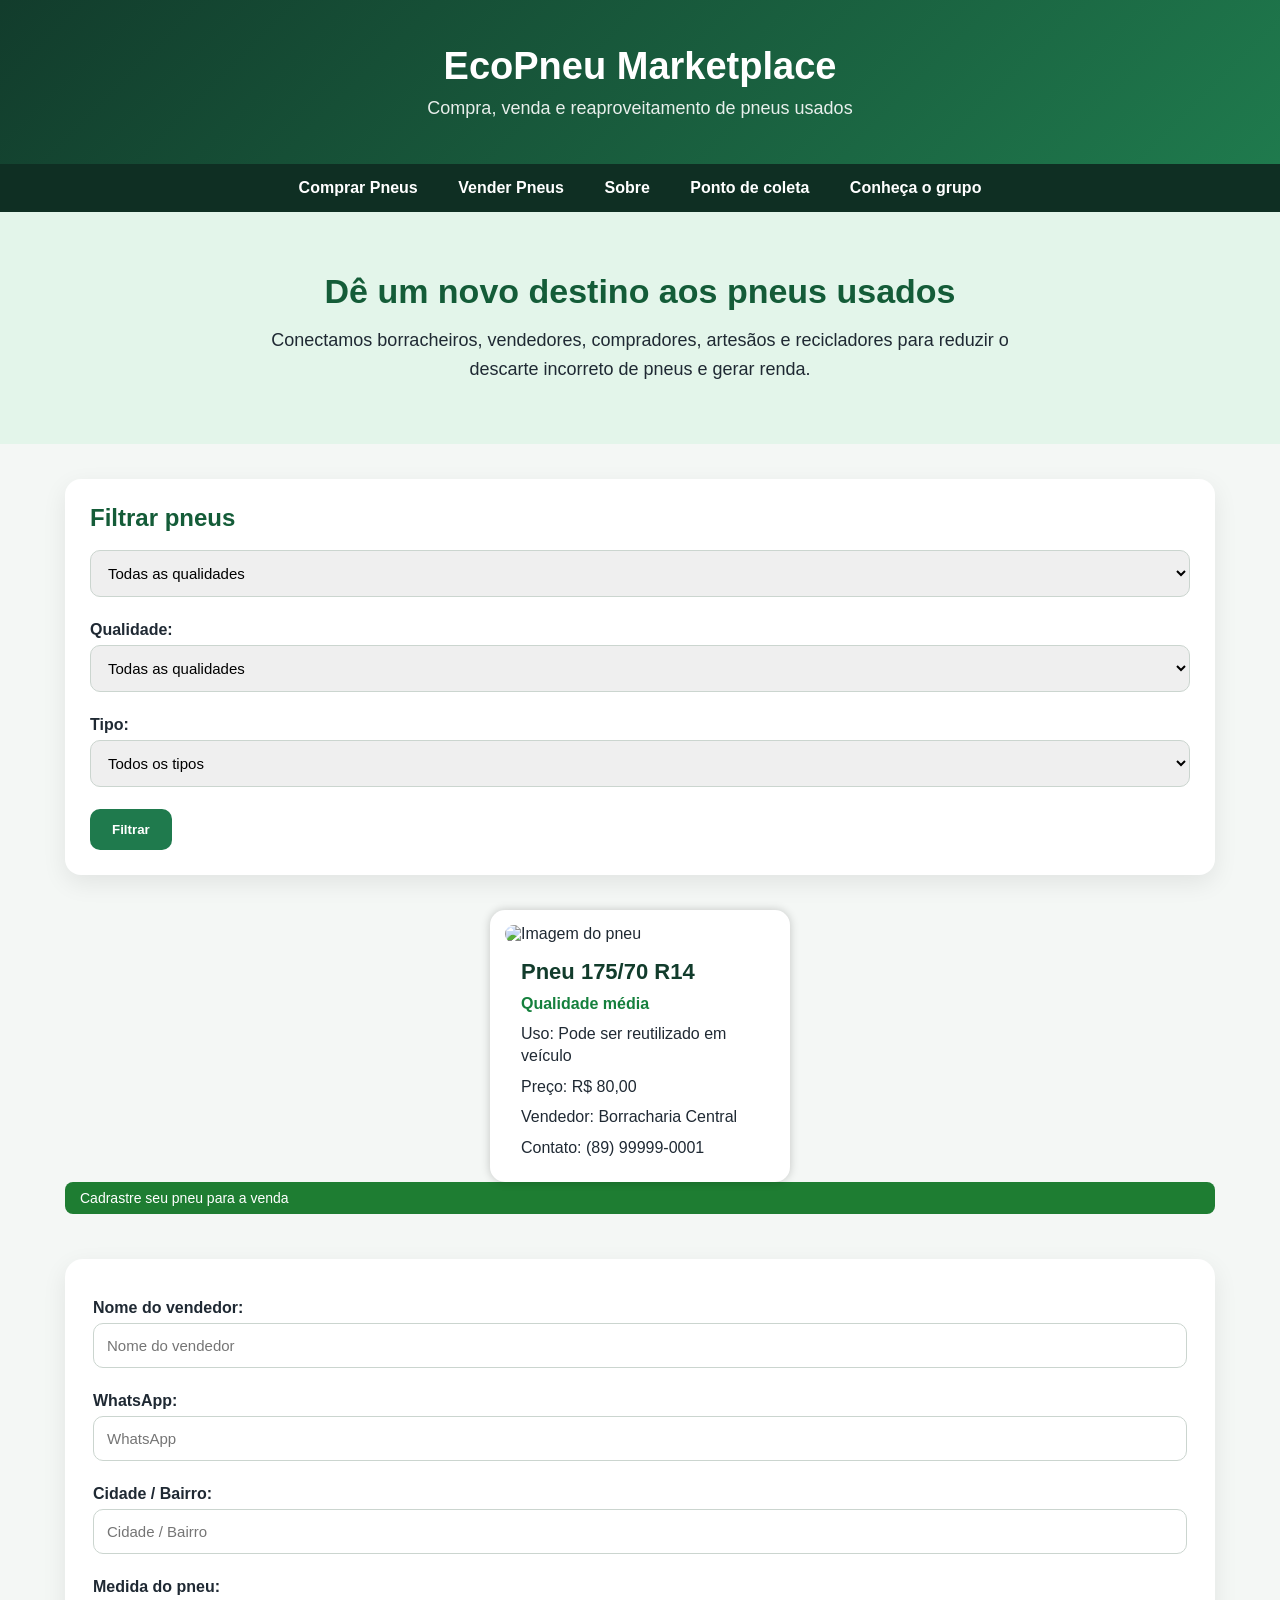
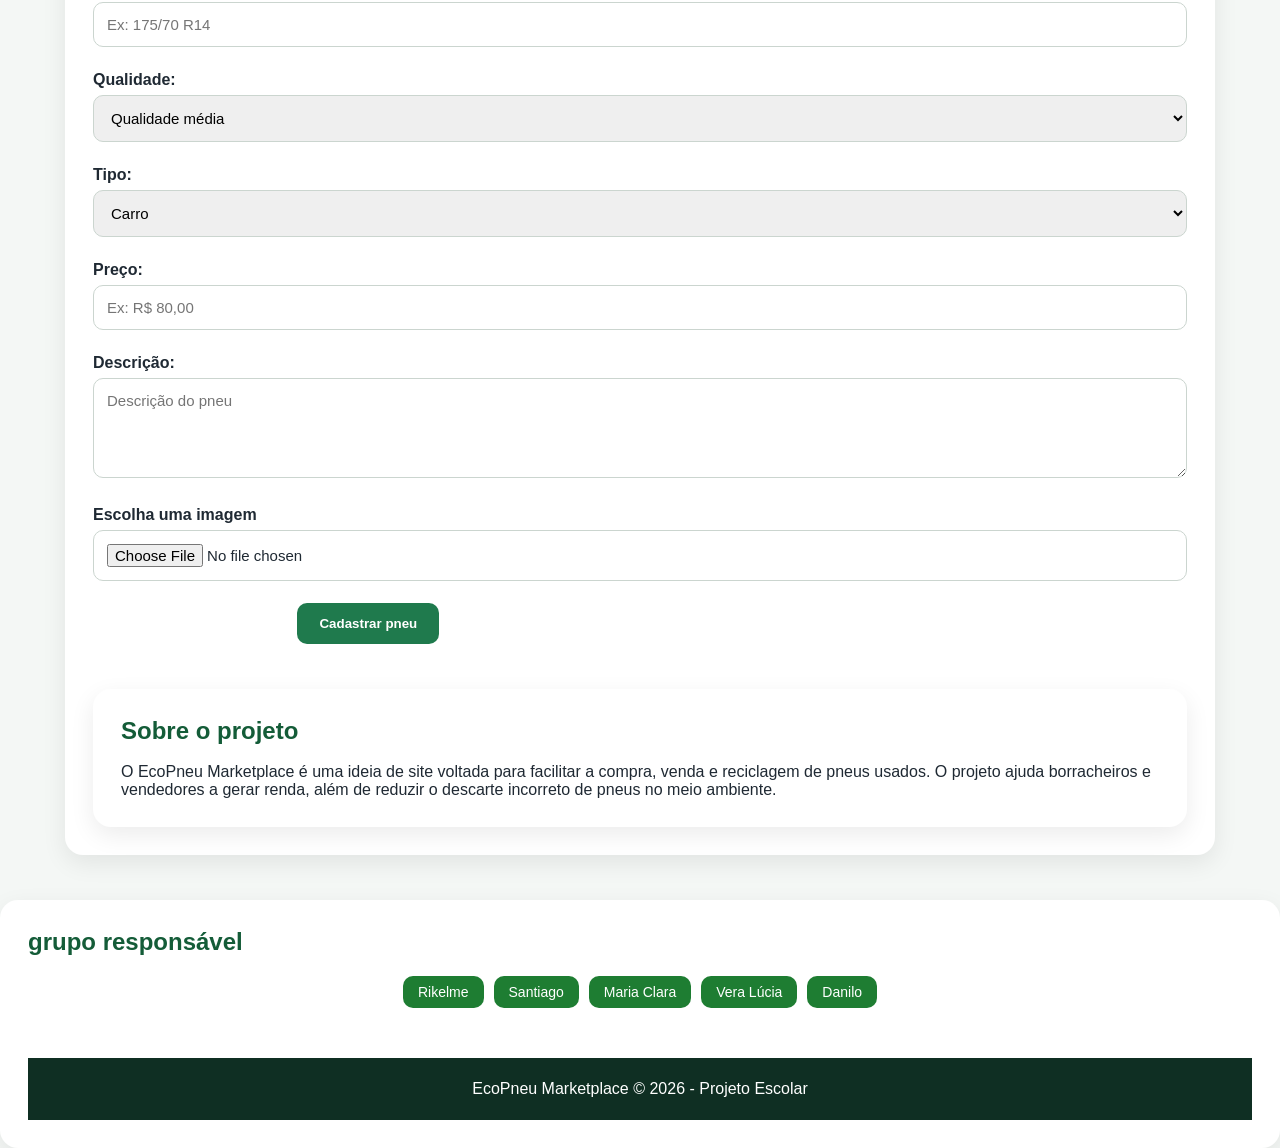
==== commit 11679dbf: "alteração de css e html" ====
--- a/compra.html
+++ b/compra.html
@@ -114,7 +114,9 @@
 
       </div>
     </section>
-
+   <div class="caixa-vender">
+  Cadrastre seu pneu para a venda 
+</div>
     <section class="formulario" id="vender"><form id="formVenda">
   <label for="vendedor">Nome do vendedor:</label>
   <input id="vendedor" type="text" placeholder="Nome do vendedor">
@@ -176,19 +178,19 @@
   </main>
 <section class="formulario" id="grupo">
     <h2>grupo responsável</h2>
-    <p>
-      Rikelme
-      <br>
-      Santiago
-      <br>
-      Maria Clara
-      <br>
-      Vera Lúcia
-      <br>
-      Danilo
-    </p>
-  </section>
-
+   <div class="grupo-nomes">
+
+  <div class="caixa-nome">Rikelme</div>
+
+  <div class="caixa-nome">Santiago</div>
+
+  <div class="caixa-nome">Maria Clara</div>
+
+  <div class="caixa-nome">Vera Lúcia</div>
+
+  <div class="caixa-nome">Danilo</div>
+
+</div>
   <footer>
     <p>EcoPneu Marketplace © 2026 - Projeto Escolar</p>
   </footer>
--- a/style.css
+++ b/style.css
@@ -311,3 +311,53 @@
   justify-content:center;
 
 }
+.container-vender{
+
+  display:flex;
+
+  justify-content:center;
+
+  margin-top:20px;
+
+}
+
+.caixa-vender{
+
+  background:#1e7d32;
+
+  color:white;
+
+  padding:8px 15px;
+
+  border-radius:8px;
+
+  font-size:14px;
+
+}
+.grupo-nomes{
+
+  display:flex;
+
+  justify-content:center;
+
+  gap:10px;
+
+  flex-wrap:wrap;
+
+  margin-top:20px;
+
+}
+
+.caixa-nome{
+
+  background:#1e7d32;
+
+  color:white;
+
+  padding:8px 15px;
+
+  border-radius:10px;
+
+  font-size:14px;
+
+}
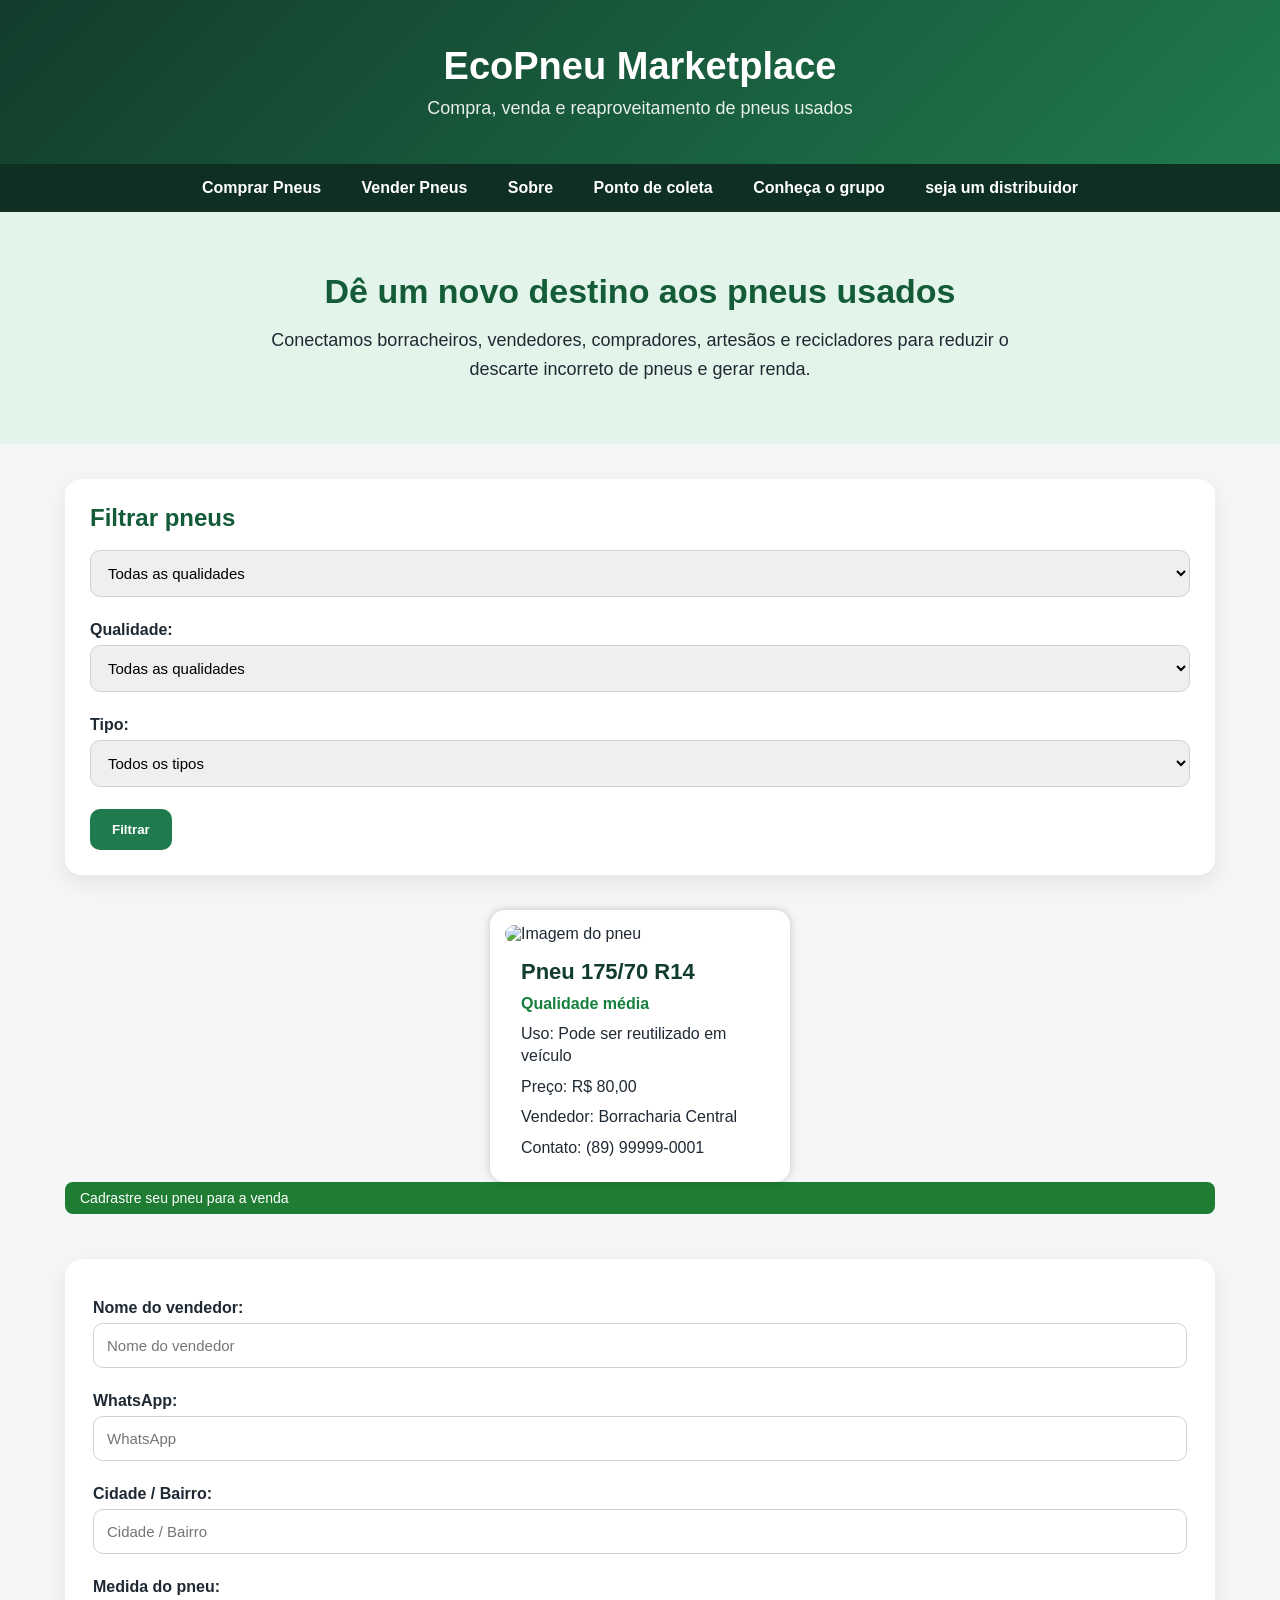
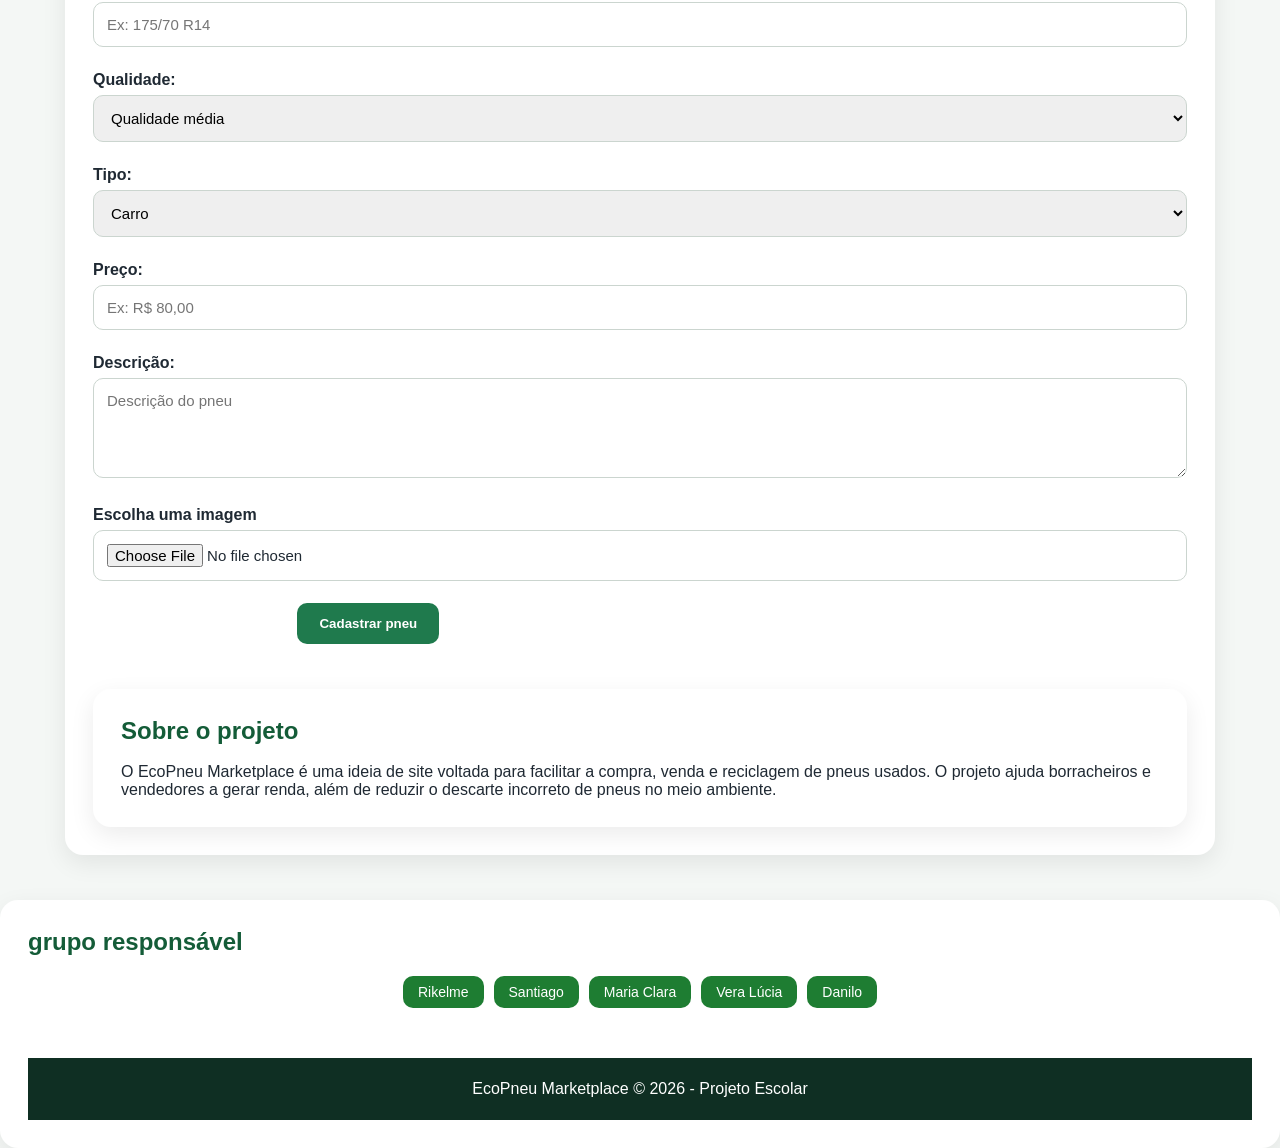
==== commit 3466e2ee: "distribuidor" ====
--- a/compra.html
+++ b/compra.html
@@ -23,6 +23,7 @@
     +-+IFPI+-+Campus+Picos/@-7.0772223,-41.4127122,2602m/data=!3m1!1e3!4m6!3m5!1s0x79c1adfe6fee63d:0xf13ece540943492!8m2!3d-7.0703191!4d-41.402283!16s%2Fg%2F1
     1b7q0vxvd?entry=ttu&g_ep=EgoyMDI2MDQyNi4wIKXMDSoASAFQAw%3D%3D">Ponto de coleta</a>
     <a href="#grupo">Conheça o grupo</a>
+    <a href="https://wa.me/558585858585?text=Quero%20ser%20um%20distribuidor">seja um distribuidor</a>
   </nav>
 
   <section class="hero">
